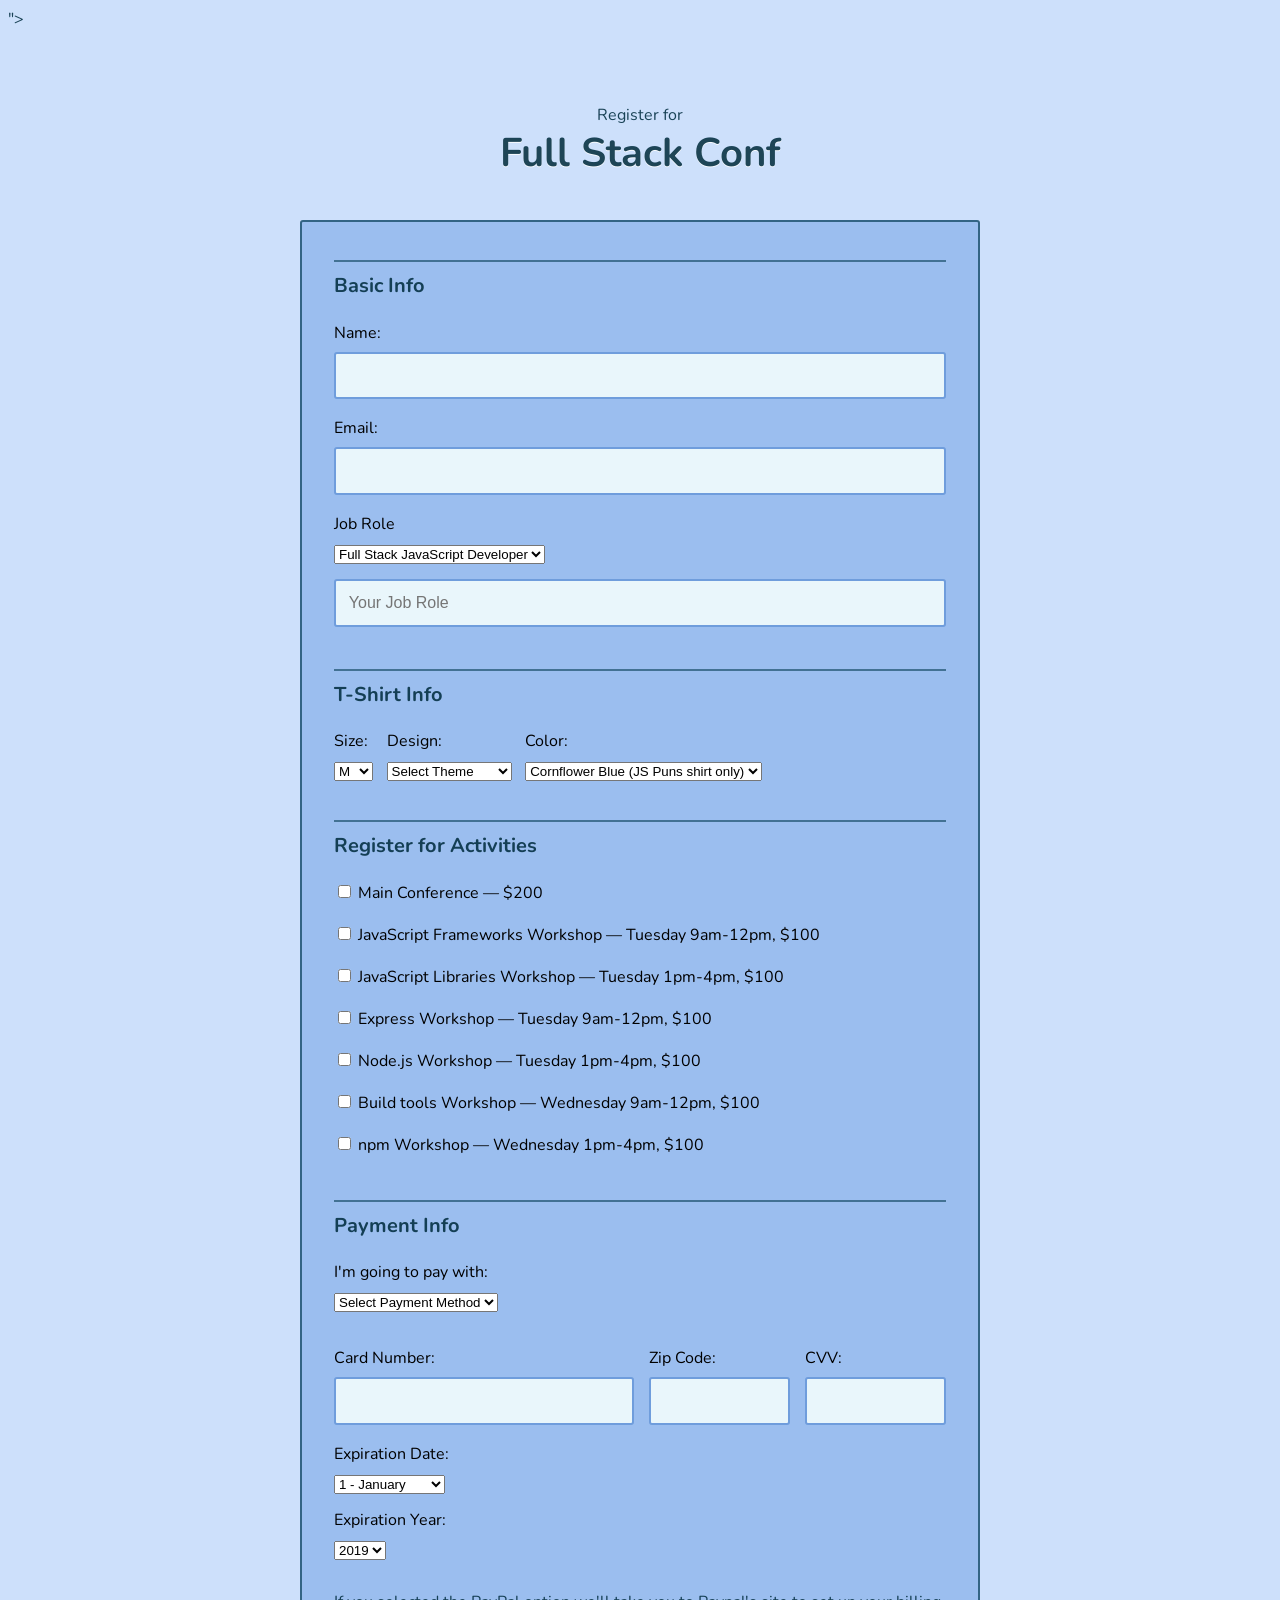
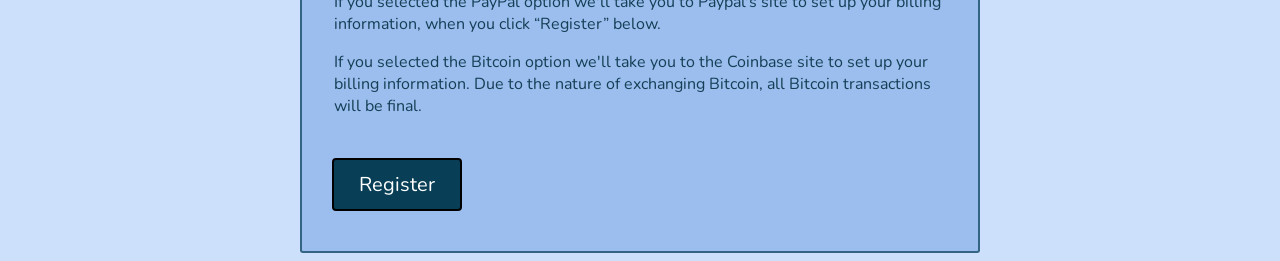
==== Unit-3-Interactive Form/index.html @ b11a02d7 "Create index.html" ====
<!DOCTYPE html>
<html lang="en">
<head>
  <meta charset="utf-8">
  <meta name="viewport" content="width=device-width, initial-scale=1.0">
	<title>Register for Full Stack Conf</title>
  <link rel="stylesheet" href="css/style.css">
  <script src="https://ajax.googleapis.com/ajax/libs/jquery/3.4.1/jquery.min.js"></script>">
</head>
<body>
	<div class="container">
    
    <header>
      <span>Register for</span>
      <h1>Full Stack Conf</h1>
    </header>

    <form action="index.html" method="post">
              
      <fieldset>         
        <legend>Basic Info</legend>
        
        <label for="name">Name:</label>
        <input type="text" id="name" name="user-name">
        
        <label for="mail">Email:</label>
        <input type="email" id="mail" name="user-email">
        
        <label for="title">Job Role</label>
        <select id="title" name="user-title">
          <option value="full-stack js developer">Full Stack JavaScript Developer</option>
          <option value="front-end developer">Front End Developer</option>
          <option value="back-end developer">Back End Developer</option>
          <option value="designer">Designer</option>          
          <option value="student">Student</option>
          <option value="other">Other</option>  
          <input type='text' id="other-title" name='job_role_other' placeholder="Your Job Role">
        </select>           
      </fieldset>
      
      <fieldset class="shirt">
        <legend>T-Shirt Info</legend>
        
        <div>
          <label for="size">Size:</label>
          <select id="size" name="user-size">
            <option value="small">S</option>
            <option value="medium" selected>M</option>
            <option value="large">L</option>
            <option value="extra large">XL</option>
          </select>
        </div>

        <div>
          <label for="design">Design:</label>
          <select id="design" name="user-design">
            <option>Select Theme</option>
            <option value="js puns">Theme - JS Puns</option>
            <option value="heart js">Theme - I &#9829; JS</option>
          </select>
        </div>

        <div id="colors-js-puns" class="">
          <label for="color">Color:</label>
          <select id="color">
            <option value="cornflowerblue">Cornflower Blue (JS Puns shirt only)</option>
            <option value="darkslategrey">Dark Slate Grey (JS Puns shirt only)</option> 
            <option value="gold">Gold (JS Puns shirt only)</option> 
            <option value="tomato">Tomato (I &#9829; JS shirt only)</option>
            <option value="steelblue">Steel Blue (I &#9829; JS shirt only)</option> 
            <option value="dimgrey">Dim Grey (I &#9829; JS shirt only)</option> 
          </select>
        </div>                
      </fieldset>

      <fieldset class="activities">
        <legend>Register for Activities</legend>
        <label>
          <input type="checkbox" name="all" data-cost="$200"> Main Conference — $200
        </label>
        <label>
          <input type="checkbox" name="js-frameworks" data-day-and-time="Tuesday-T09:00:00-T12:00:00" data-cost="$100"> 
          JavaScript Frameworks Workshop — Tuesday 9am-12pm, $100
        </label>
        <label>
          <input type="checkbox" name="js-libs" data-day-and-time="Tuesday-T13:00:00-T16:00:00" data-cost="$100"> 
          JavaScript Libraries Workshop — Tuesday 1pm-4pm, $100
        </label>
        <label>
          <input type="checkbox" name="express" data-day-and-time="Tuesday-T09:00:00-T12:00:00" data-cost="$100"> 
          Express Workshop — Tuesday 9am-12pm, $100
        </label>
        <label>
          <input type="checkbox" name="node" data-day-and-time="Tuesday-T13:00:00-T16:00:00" data-cost="$100"> 
          Node.js Workshop — Tuesday 1pm-4pm, $100
        </label>          
        <label>
          <input type="checkbox" name="build-tools" data-day-and-time="Wednesday-T09:00:00-T12:00:00" data-cost="$100"> 
          Build tools Workshop — Wednesday 9am-12pm, $100
        </label>
        <label>
          <input type="checkbox" name="npm" data-day-and-time="Wednesday-T13:00:00-T16:00:00" data-cost="$100"> 
          npm Workshop — Wednesday 1pm-4pm, $100
        </label>
                  	
      </fieldset>
      <fieldset>
        <legend>Payment Info</legend>

        <label for="payment">I'm going to pay with:</label>
        <select id="payment" name="user-payment">
          <option value="select method">Select Payment Method</option>
          <option value="Credit Card">Credit Card</option>
          <option value="PayPal">PayPal</option>
          <option value="Bitcoin">Bitcoin</option>
        </select>

        <div id="credit-card" class="credit-card">

          <div class="col-6 col">
            <label for="cc-num">Card Number:</label>
        	  <input id="cc-num" name="user-cc-num" type="text">
          </div>

          <div class="col-3 col">
            <label for="zip">Zip Code:</label>
            <input id="zip" name="user-zip" type="text"> 
          </div>

          <div class="col-3 col">
            <label for="cvv">CVV:</label>
            <input id="cvv" name="user-cvv" type="text"> 
          </div>

          <label for="exp-month">Expiration Date:</label>
          <select id="exp-month" name="user-exp-month">
            <option value="1">1 - January</option>
            <option value="2">2 - February</option>
            <option value="3">3 - March</option>
            <option value="4">4 - April</option>
            <option value="5">5 - May</option>
            <option value="6">6 - June</option>
            <option value="7">7 - July</option>
            <option value="8">8 - August</option>
            <option value="9">9 - September</option>
            <option value="10">10 - October</option>
            <option value="11">11 - November</option>	
            <option value="12">12 - December</option>          		          
          </select>
          <label for="exp-year">Expiration Year:</label>
          <select id="exp-year" name="user-exp-year">
            <option value="2016">2019</option>
            <option value="2017">2020</option>
            <option value="2018">2021</option>
            <option value="2019">2022</option>
            <option value="2020">2023</option>        		          
          </select> 	                  	         
        </div>

        <div id="paypal" class="paypal">
        	<p>If you selected the PayPal option we'll take you to Paypal's site to set up your billing information, when you click “Register” below.</p>
        </div> 

        <div id="bitcoin" class="bitcoin">
        	<p>If you selected the Bitcoin option we'll take you to the Coinbase site to set up your billing information. Due to the nature of exchanging Bitcoin, all Bitcoin transactions will be final.</p>
        </div>                  

      </fieldset>        
        
      <button type="submit">Register</button>
      
    </form>

  </div>
  <script src="JS/script.js"></script>
  
</body>
</html>
---- Unit-3-Interactive Form/css/style.css ----
/* ================================= 
  Base Element Styles
==================================== */

@import url('https://fonts.googleapis.com/css?family=Nunito|Roboto+Mono');

* {
  box-sizing: border-box;
}

body,
input,
button {
	font-family: 'Nunito', sans-serif;
}

body {
  font: 1em/1.5;
  color: rgba(6, 49, 68, 0.9);
	background: #CDE0FB;
}

header {
	text-align: center;  
}

h1 {
	font-size: 2.5em;
	text-shadow: 0 1px 0 rgba(255, 255, 255, 0.85);
	margin: 0;
}

a {
  text-decoration: none;
}

/* ================================= 
  Form Element Styles
==================================== */

form {
	padding: .875em 1.875em 1.875em;
	background: #9BBEEF;
	border: 2px solid rgba(8, 63, 87, 0.7);
	border-radius: 3px;
}

fieldset,
legend,
button {
	padding: 0;
	border: none;
}

fieldset {
	margin-top: 1.5em;
}

legend,
button {
	font-size: 1.25em;	
}

legend {
	font-weight: bold;
	padding-top: .5em;
	border-top: 2px solid rgba(8, 63, 87, 0.6);
	margin-bottom: 1.125em;
}

input[type="text"],
input[type="email"],
legend {
	width: 100%;
}

label {
	color: #000;
	display: block;
	margin-bottom: .5em;
}

input,
select {
	margin-bottom: 1.125em;	
}

input {
	font-size: 1em;
	font-weight: 500;
	padding: .8em;
	background: #e9f6fb;
	border: 2px solid #6F9DDC;
	border-radius: 3px;
	outline: none;
}

input:focus {
	background: #fff;
	border-color: #5e97b0;
	transition: border-color .4s, background-color .4s;
}

input[type="checkbox"],
input[type="radio"] {
	display: inline-block;
}

button {
	color: #fff;
	padding: .55em 1.25em;
	background: #083f57;
	margin: 1.25em 0 .5em;
	cursor: pointer;
	border: 2px solid black;
	border-radius: 4px;
	transition: all 0.5s;
}

button:hover {
	background: #6F9DDC;
}

input, 
select, 
option {
	font-family: 'roboto', sans-serif;
}

/* ================================= 
  Page Styles
==================================== */

.container {
	margin: auto;
	max-width: 680px;
}

.shirt div {
	float: left;
	margin-right: .85em;
}

.interests input {
	margin-bottom: 0;
}

.credit-card {
	margin-top: 1.25em;
}

/* ================================= 
  Helper Classes
==================================== */

.is-hidden {
	display: none;
}

.clearfix::after {
  content: " ";
  display: table;
  clear: both;
}

/* ================================= 
  Media Queries
==================================== */

@media (min-width: 0) and (max-width: 679px) {
	header {
		padding: 2em 0;
	}
	button {
		width: 100%;
	}
}

@media (min-width: 680px) {
	header {
		padding: 4.65em 0 2.5em;
	}
	.col {
		float: left;
	}
	.col + .col {
		margin-left: 2.5%;
	}
	.col-3 {
		width: 23%;
	}
	.col-6 {
		width: 49%;
	}

	label {
		clear: both;
	}
}
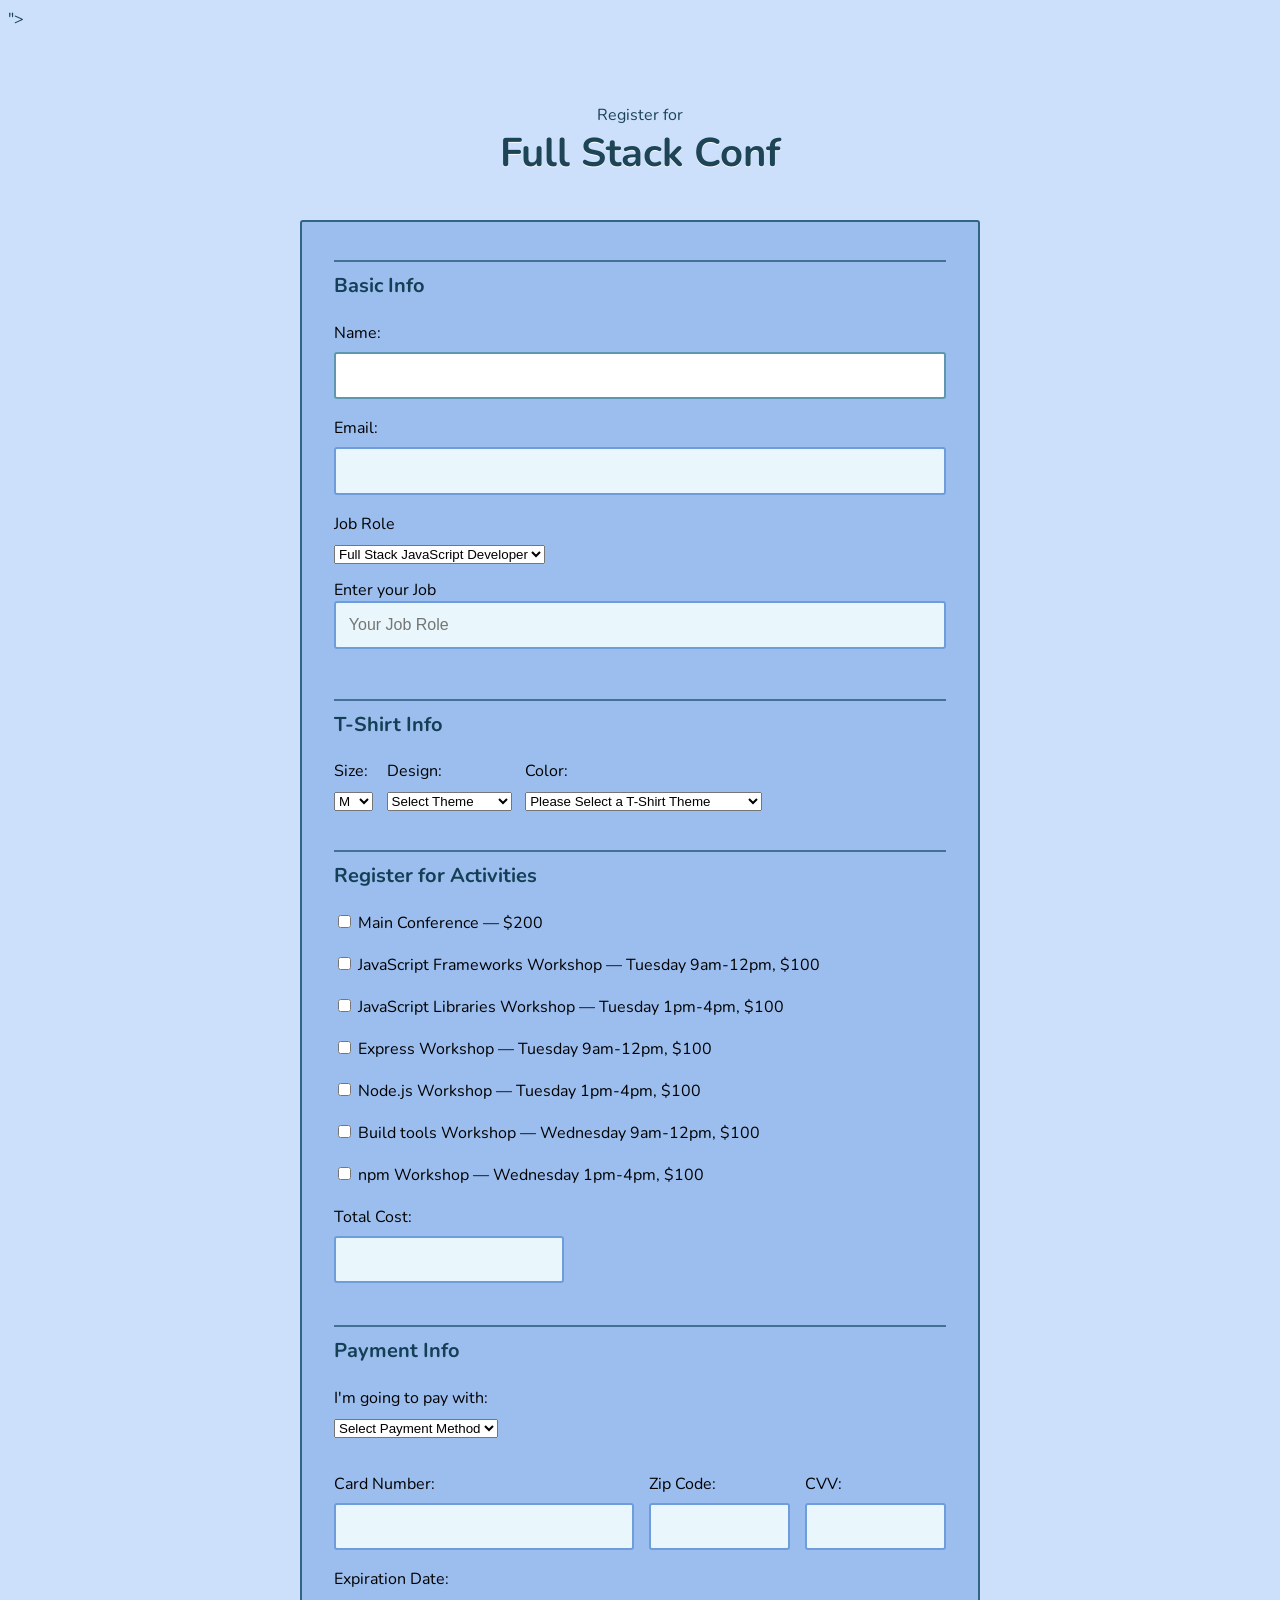
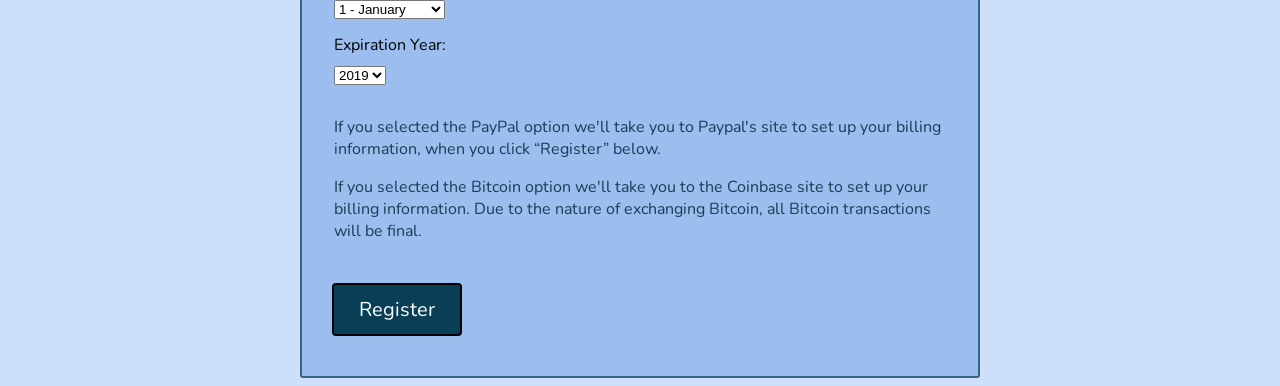
==== commit 6d30553d: "Update index.html" ====
--- a/Unit-3-Interactive Form/index.html
+++ b/Unit-3-Interactive Form/index.html
@@ -34,8 +34,10 @@
           <option value="designer">Designer</option>          
           <option value="student">Student</option>
           <option value="other">Other</option>  
-          <input type='text' id="other-title" name='job_role_other' placeholder="Your Job Role">
-        </select>           
+        </select>
+        <label id="otherJob">Enter your Job
+          <input type="text" id='other-title' name='otherjob' placeholder='Your Job Role'/>
+        </label>           
       </fieldset>
       
       <fieldset class="shirt">
--- a/Unit-3-Interactive Form/css/style.css
+++ b/Unit-3-Interactive Form/css/style.css
@@ -196,4 +196,14 @@
 	label {
 		clear: both;
 	}
+}
+
+/*======================================
+Error Message Custom 
+=======================================*/
+
+ #error-message {
+	color: whitesmoke;
+	float: right;
+	background-color: red;
 }
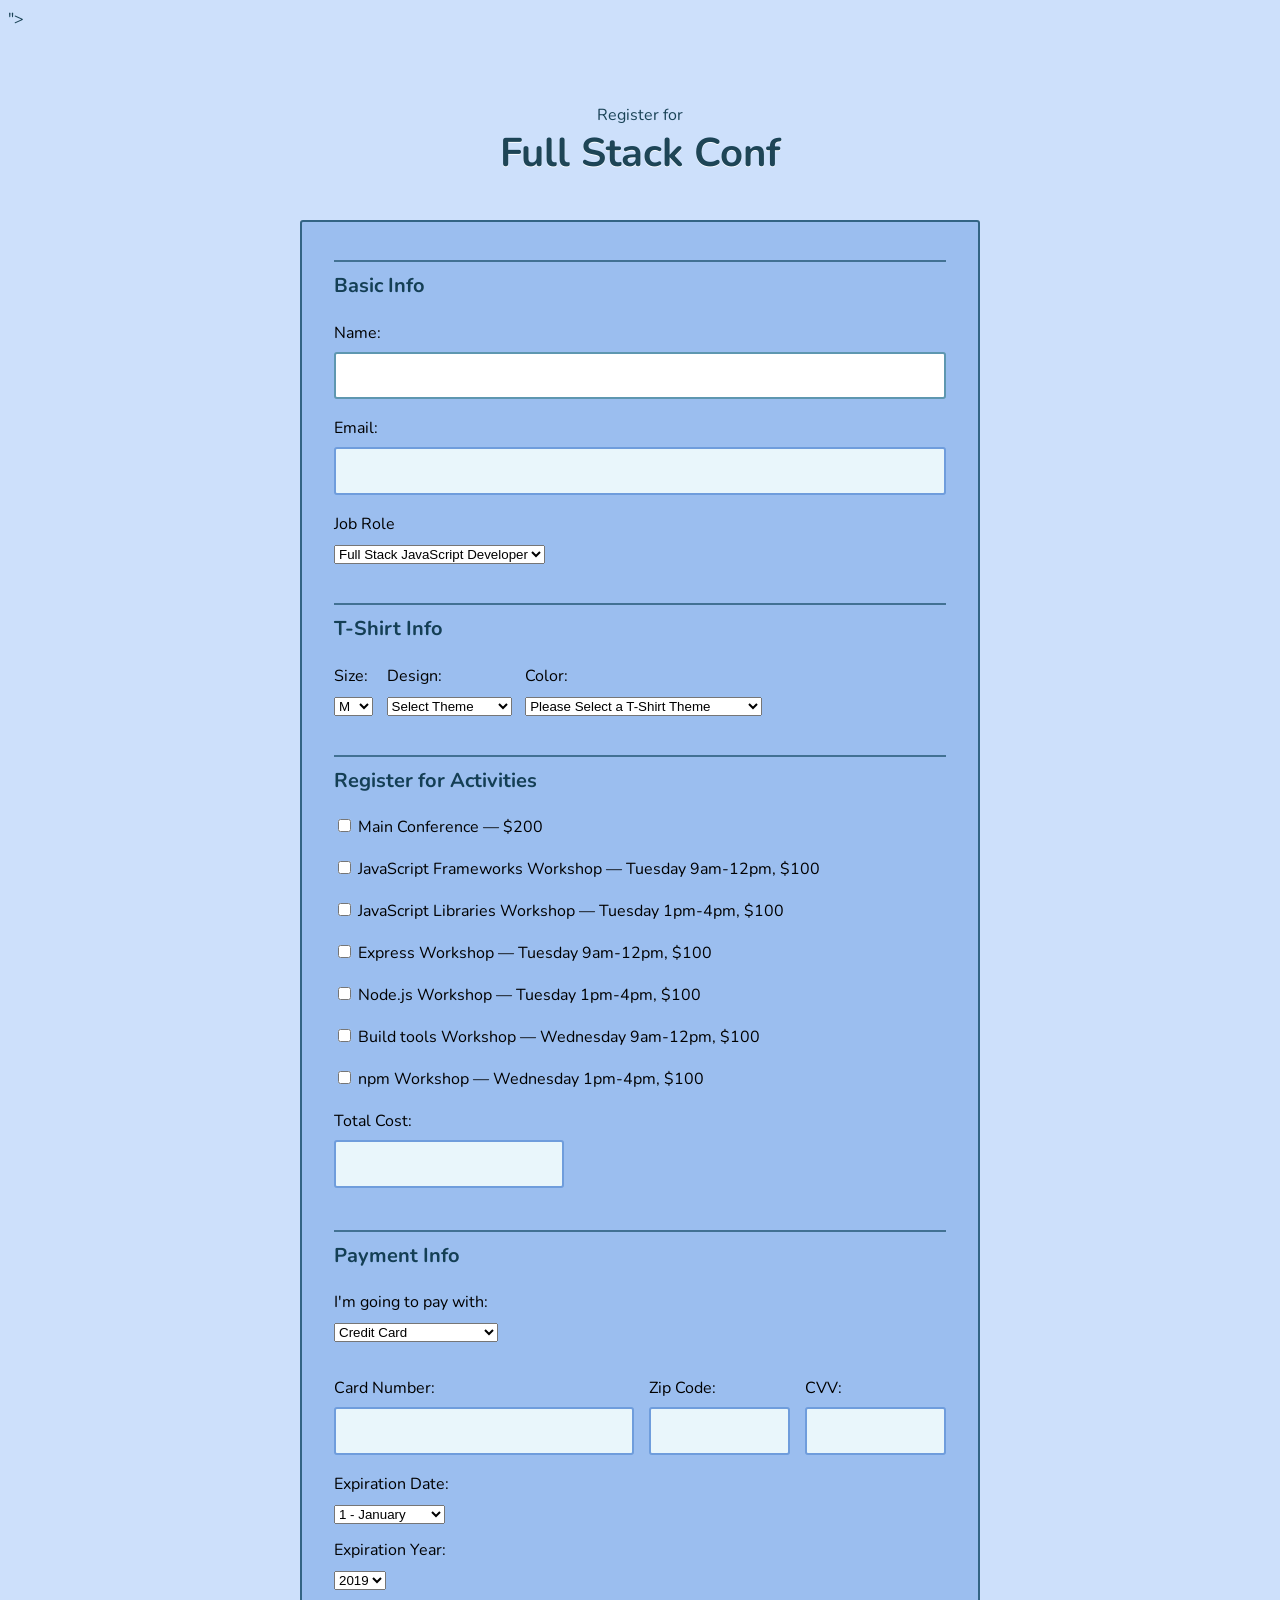
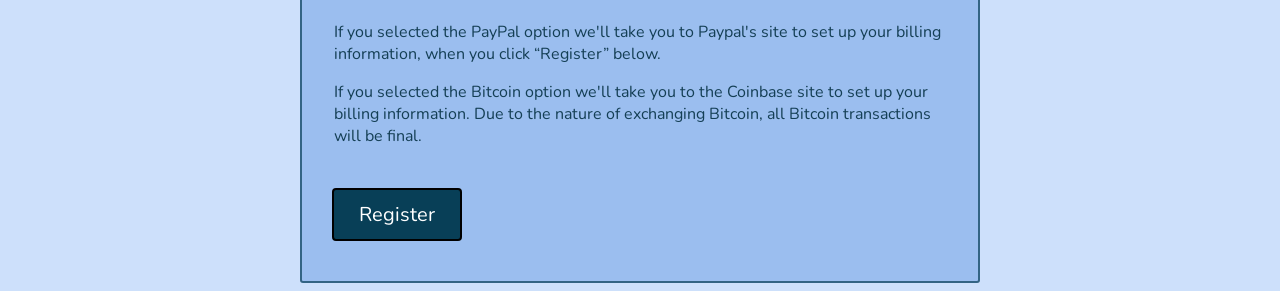
==== commit a5ee0f48: "Update index.html" ====
--- a/Unit-3-Interactive Form/index.html
+++ b/Unit-3-Interactive Form/index.html
@@ -22,9 +22,10 @@
         
         <label for="name">Name:</label>
         <input type="text" id="name" name="user-name">
-        
+        <span id="name-error">Please Enter a Valid Name</span>
         <label for="mail">Email:</label>
         <input type="email" id="mail" name="user-email">
+        <span id="email-error">Please Enter a Valid E-Mail</span>
         
         <label for="title">Job Role</label>
         <select id="title" name="user-title">
@@ -77,6 +78,7 @@
 
       <fieldset class="activities">
         <legend>Register for Activities</legend>
+        <span id="activity-error">Please Select an Activity</span>
         <label>
           <input type="checkbox" name="all" data-cost="$200"> Main Conference — $200
         </label>
@@ -121,17 +123,20 @@
 
           <div class="col-6 col">
             <label for="cc-num">Card Number:</label>
-        	  <input id="cc-num" name="user-cc-num" type="text">
+            <input id="cc-num" name="user-cc-num" type="text">
+            <span id="ccnum-error">Enter a Valid Credit Card</span>
           </div>
 
           <div class="col-3 col">
             <label for="zip">Zip Code:</label>
             <input id="zip" name="user-zip" type="text"> 
+            <span id="zip-error">Enter a Valid Zip-Code</span>
           </div>
 
           <div class="col-3 col">
             <label for="cvv">CVV:</label>
             <input id="cvv" name="user-cvv" type="text"> 
+            <span id="cvv-error">Enter a Valid CVV</span>
           </div>
 
           <label for="exp-month">Expiration Date:</label>
--- a/Unit-3-Interactive Form/css/style.css
+++ b/Unit-3-Interactive Form/css/style.css
@@ -202,8 +202,10 @@
 Error Message Custom 
 =======================================*/
 
- #error-message {
+ #name-error, #email-error, #activity-error, #ccnum-error, #zip-error, #cvv-error {
 	color: whitesmoke;
 	float: right;
 	background-color: red;
+	padding: 12px;
+	display:none;
 }
